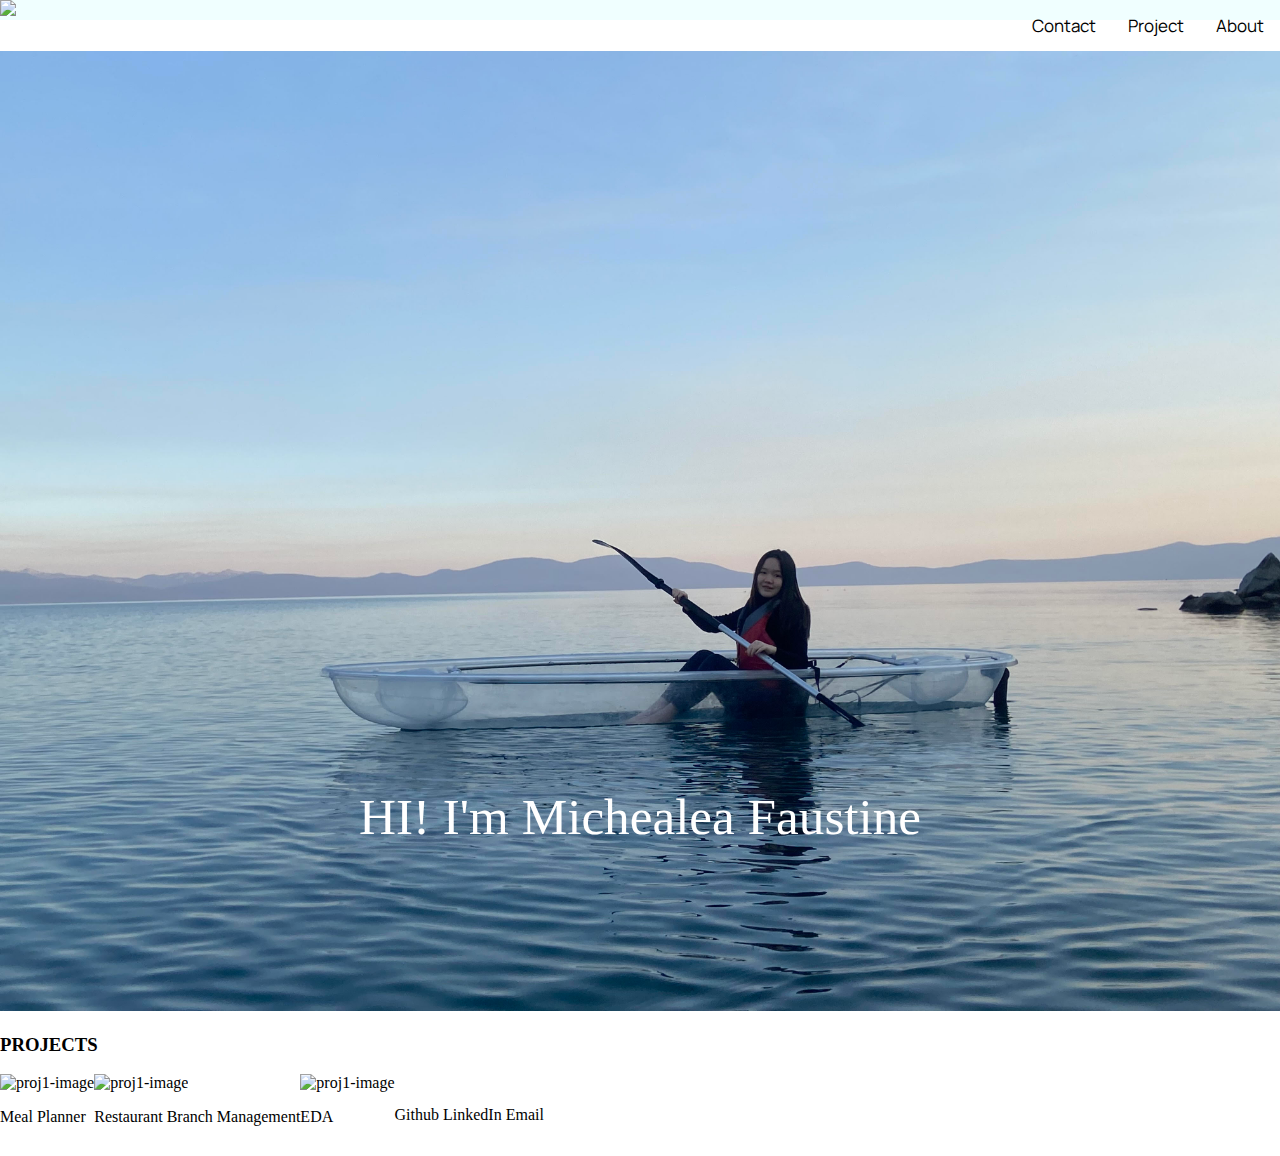
==== index.html @ 7d168083 "create styles.css and add picture" ====
<!DOCTYPE html>
<html>
<head>
    <meta charset="UTF-8" />
    <link rel="stylesheet" href="styles.css">
    <title>Personal Portfolio Page</title>
</head>
<body>
    <header>
        <nav id="navbar">
            <!--logo-->
            <img src="https://ires.ubc.ca/files/2019/10/ubc-logo.png">
            <a href="#welcome-section" class="nav-link">About</a>
            <a href="#project" class="nav-link">Project</a>
            <a href="#contact-information" class="nav-link">Contact</a>
        </nav>
    </header>

    <!--welcome section-->
    <section id="welcome-section">
        <div id="welcome-div">
            <img src="welcome-pic.jpg" alt="profile-picture">
            <div id="welcome-text">HI! I'm Michealea Faustine</div>
        </div>
    </section>

    <!--personal project-->
    <section id="project">
        <h3 class="project-title">PROJECTS</h3>
        <div class="project-div">
            <img src="" alt="proj1-image">
            <p>Meal Planner</p>
        </div>
        <div class="project-div">
            <img src="" alt="proj1-image">
            <p>Restaurant Branch Management</p>
        </div>
        <div class="project-div">
            <img src="" alt="proj1-image">
            <p>EDA</p>
        </div>
    </section>

    <footer>
        <!--contact information-->
        <section id="contact-information">
            <a href="https://github.com/Michxz312" id="profile-link">Github</a>
            <a href="https://linkedin.com/Michealea-Faustine"id="profile-link">LinkedIn</a>
            <a href="">Email</a>
        </section>
    </footer>

</body>
</html>
---- styles.css ----
@import url('https://fonts.googleapis.com/css2?family=Manrope:wght@600&display=swap');

html,body {
    min-height:100%;
    margin:0;
}

#navbar {
    background-color: azure;
}

#navbar > img {
    max-width: 10%;
}

.nav-link {
    float: right;
    padding: 14px 16px;
    font-size: 17px;
    font-family: "manrope";
    text-decoration: none;
    color:black;
}

#welcome-section {
    width: 100%;
    height: auto;
    align-items: center;
    margin-bottom: 0;
    display: block;
}

#welcome-div {
    position: relative;
    text-align: center;
    color:white;
}

#welcome-div > img{
    max-width: 100%;
}

#welcome-text {
    position: absolute;
    font-size:4vw;
    top: 80%;
    left: 50%;
    transform: translate(-50%, -50%);
}

section{
    display:block;
}

@media screen (max-widt=1000px) {
    #project {
        max-width:100%;
        text-align: center;
        margin-top: 0;
        padding: 10rem 2rem;
        background: rgb(15, 38, 64);
    }
    
    .project-div > p {
        font-family: 'Lucida Sans';
    }
}

.project-div {
    float: left;
}

footer {
    font-weight: 300;
    justify-content: space-evenly;
    padding: 2rem;
    background: var(--main-gray);
    border-top: 4px solid var(--main-red);
}

footer > section > a {
    text-decoration: none;
    color: black;
}
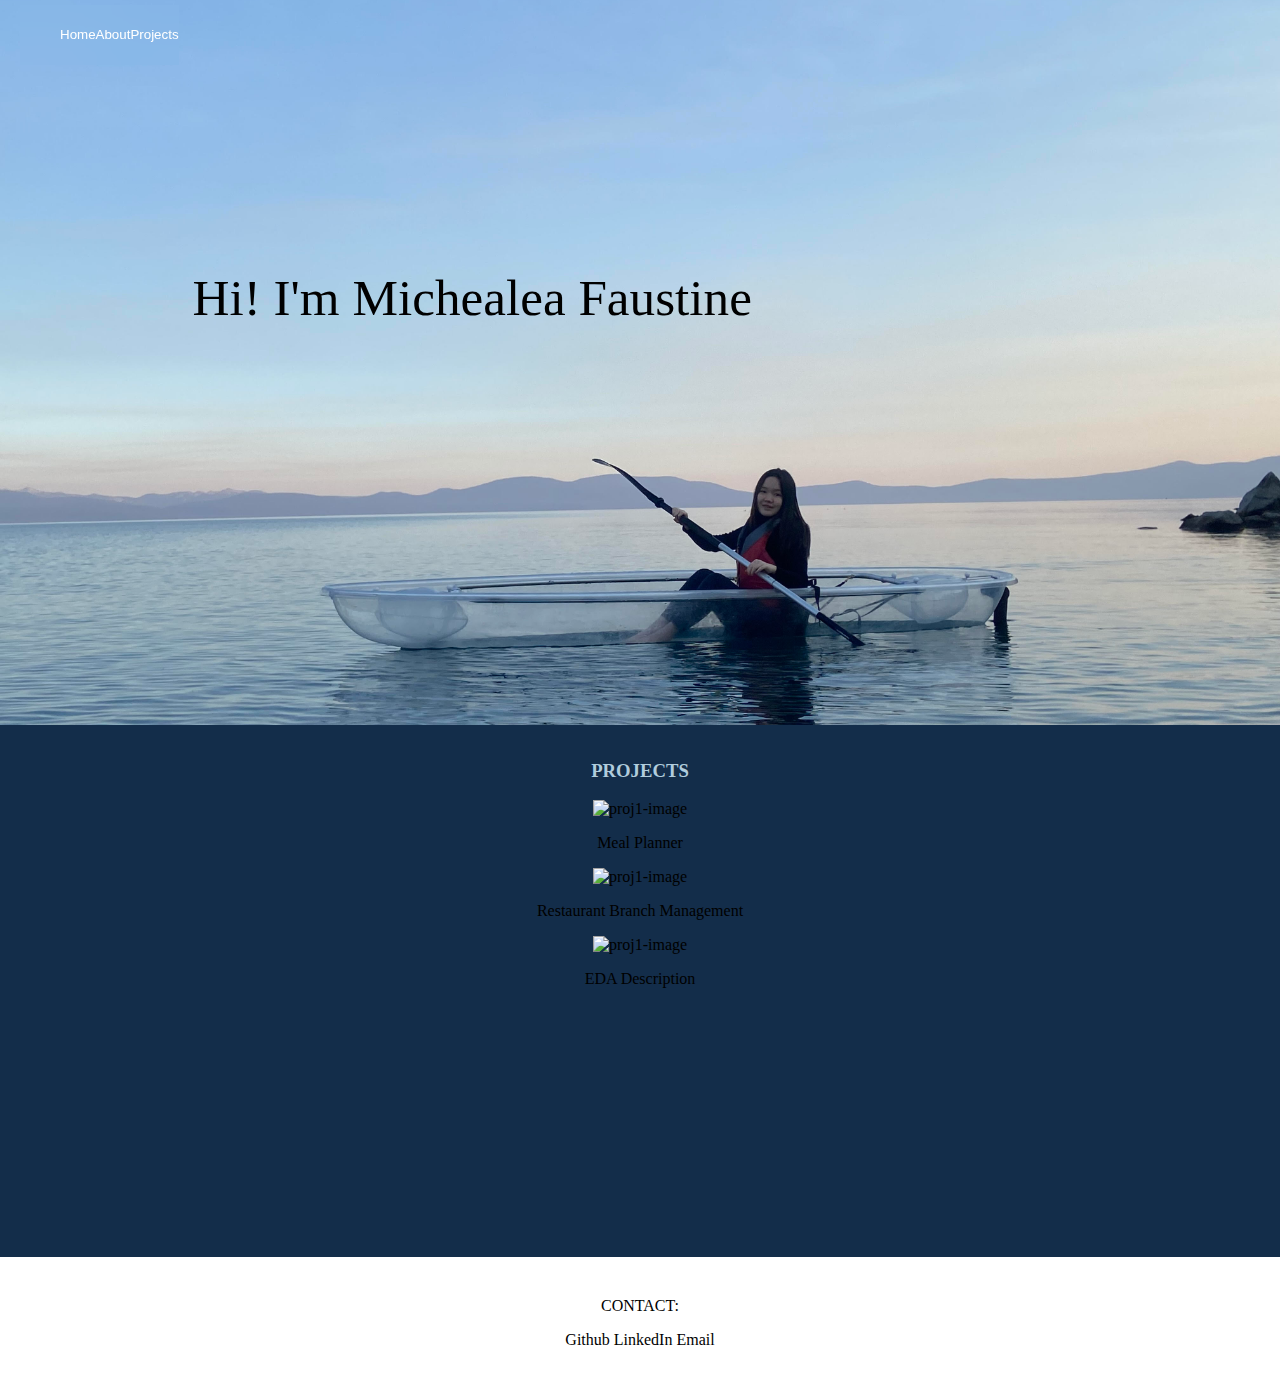
==== commit 98220499: "new homepage" ====
--- a/index.html
+++ b/index.html
@@ -2,26 +2,27 @@
 <html>
 <head>
     <meta charset="UTF-8" />
+    <meta name="viewport" content="width=device-width", initial-scale="1.0">
     <link rel="stylesheet" href="styles.css">
     <title>Personal Portfolio Page</title>
 </head>
 <body>
-    <header>
-        <nav id="navbar">
-            <!--logo-->
-            <img src="https://ires.ubc.ca/files/2019/10/ubc-logo.png">
-            <a href="#welcome-section" class="nav-link">About</a>
-            <a href="#project" class="nav-link">Project</a>
-            <a href="#contact-information" class="nav-link">Contact</a>
-        </nav>
-    </header>
+    <!--Navigation Bar-->
+    <div class="navbar">
+        <ul>
+            <li><a href="#gacha">Home</a><div class="rect"></div></li>
+            <li><a href="#about">About</a><div class="rect"></div></li>
+            <li><a href="#projects">Projects</a><div class="rect"></div></li>
+        </ul>
+        <div class="navbar-toggler" id="toggler" onclick="mobilenav()">
+            <div class="line1" id="ln1"></div>
+            <div class="line2" id="ln2"></div>
+        </div>
+    </div>
 
     <!--welcome section-->
     <section id="welcome-section">
-        <div id="welcome-div">
-            <img src="welcome-pic.jpg" alt="profile-picture">
-            <div id="welcome-text">HI! I'm Michealea Faustine</div>
-        </div>
+        <div id="welcome-text">Hi! I'm Michealea Faustine</div>
     </section>
 
     <!--personal project-->
@@ -37,16 +38,17 @@
         </div>
         <div class="project-div">
             <img src="" alt="proj1-image">
-            <p>EDA</p>
+            <p>EDA Description</p>
         </div>
     </section>
 
     <footer>
         <!--contact information-->
         <section id="contact-information">
+            <p>CONTACT:</p>
             <a href="https://github.com/Michxz312" id="profile-link">Github</a>
             <a href="https://linkedin.com/Michealea-Faustine"id="profile-link">LinkedIn</a>
-            <a href="">Email</a>
+            <a href="mailto:michealeafaustin@gmail.com">Email</a>
         </section>
     </footer>
 
--- a/styles.css
+++ b/styles.css
@@ -1,84 +1,182 @@
 @import url('https://fonts.googleapis.com/css2?family=Manrope:wght@600&display=swap');
 
 html,body {
-    min-height:100%;
-    margin:0;
+    width : 100%;
+    height : 100%; 
+    margin: 0px;
 }
 
-#navbar {
-    background-color: azure;
+.navbar {
+    position: fixed;
+    width: 100%;
+    height: 60px;
+    display: flex;
+    z-index: 100;
+    backdrop-filter: blur(20px);
 }
 
-#navbar > img {
-    max-width: 10%;
+.navbar {
+    margin: auto;
+    width: fit-content;
+    height: 60px;
+    margin-left: 20px;
+    margin-top: 5px;
+    display: flex;
 }
 
-.nav-link {
-    float: right;
-    padding: 14px 16px;
-    font-size: 17px;
-    font-family: "manrope";
+.navbar ul {
+    width: 50%;
+    height: 100%;
+    margin: auto;
+    margin-left: 0px;
+    display: flex;
+}
+
+.navbar ul li {
+    margin: auto;
+    margin-left: 0px;
+    list-style: none;
+    font-weight: 400;
+}
+        
+.rect {
+    margin: auto;
+    margin-left: 0px;
+    width: 0%;
+    height: 2px;
+    background-color: rgb(255, 255, 255);
+}
+
+.navbar ul li:hover .rect {
+    width: 100%;
+    transition: all 0.5s;
+}
+
+.navbar ul li a {
+    font-family: "Poppins", sans-serif;
+    font-size: smaller;
     text-decoration: none;
-    color:black;
+    color: rgb(255, 255, 255);
+}
+
+.navbar .navbar-toggler {
+    margin: auto;
+    width: 50px;
+    height: 40%;
+    display: none;
+    flex-direction: column;
+    cursor: pointer;
+    transition: all 0.5s;
+    margin-right: 20px;
+}
+        
+
+.navbar .navbar-toggler .line1, .navbar .navbar-toggler .line2{
+    margin: auto;
+    width: 20px;
+    height: 1px;
+    background-color: rgb(255, 255, 255);
 }
 
 #welcome-section {
-    width: 100%;
-    height: auto;
-    align-items: center;
-    margin-bottom: 0;
-    display: block;
-}
-
-#welcome-div {
-    position: relative;
-    text-align: center;
-    color:white;
-}
-
-#welcome-div > img{
-    max-width: 100%;
+    background-image: url(welcome-pic.jpg);
+    background-size: cover;
+    background-attachment: fixed;
+    height: 725px;
+    background-position: center;
 }
 
 #welcome-text {
     position: absolute;
     font-size:4vw;
-    top: 80%;
+    top: 35%;
     left: 50%;
-    transform: translate(-50%, -50%);
+    transform: translate(-80%, -80%);
+}
+
+#project {
+    text-align: center;
+    background-color: rgb(19, 45, 74);
+    height: 500px;
+    max-width:100%;
+    text-align: center;
+    margin-top: 0;
+    padding: 1rem 5rem;
+}
+
+#project > h3 {
+    color: rgb(176, 204, 221);
 }
 
 section{
     display:block;
 }
 
-@media screen (max-widt=1000px) {
-    #project {
-        max-width:100%;
-        text-align: center;
-        margin-top: 0;
-        padding: 10rem 2rem;
-        background: rgb(15, 38, 64);
-    }
-    
-    .project-div > p {
-        font-family: 'Lucida Sans';
-    }
-}
-
-.project-div {
-    float: left;
-}
-
 footer {
     font-weight: 300;
+    display: flex;
     justify-content: space-evenly;
-    padding: 2rem;
-    background: var(--main-gray);
-    border-top: 4px solid var(--main-red);
+    padding: 1.5rem;
+    text-align: center;
 }
 
 footer > section > a {
     text-decoration: none;
     color: black;
 }
+
+@media (max-width: 480px) {
+    #navbar {
+        height: 10vw;
+        width: 100%;
+    }
+    .nav-link {
+        padding: 10px 10px;
+        font-size: 13px;
+    }
+
+    #navbar > img {
+        max-width: 35px;
+        position: fixed;
+        float:left;
+    }
+
+    #welcome-text {
+        font-size: 7vw;
+    }
+
+    #project {
+        height: 900px;
+        max-width:100%;
+        text-align: center;
+        margin-top: 0;
+    }
+
+    .project {
+        grid-template-columns: 1fr;
+        display: grid;
+        grid-gap: 4rem;
+        width: 100%;
+        max-width: 1280px;
+        margin: 0 auto;
+        margin-bottom: 6rem;
+    }
+
+    .project > img {
+        display: block;
+    }
+    
+    .project-div > p {
+        font-family: 'Lucida Sans';
+        font-size:20px;
+        color: rgb(237, 217, 202);
+    }
+
+    footer {
+        font-weight: 300;
+        display: flex;
+        justify-content: space-evenly;
+        padding: 1rem;
+        text-align: center;
+    }
+}